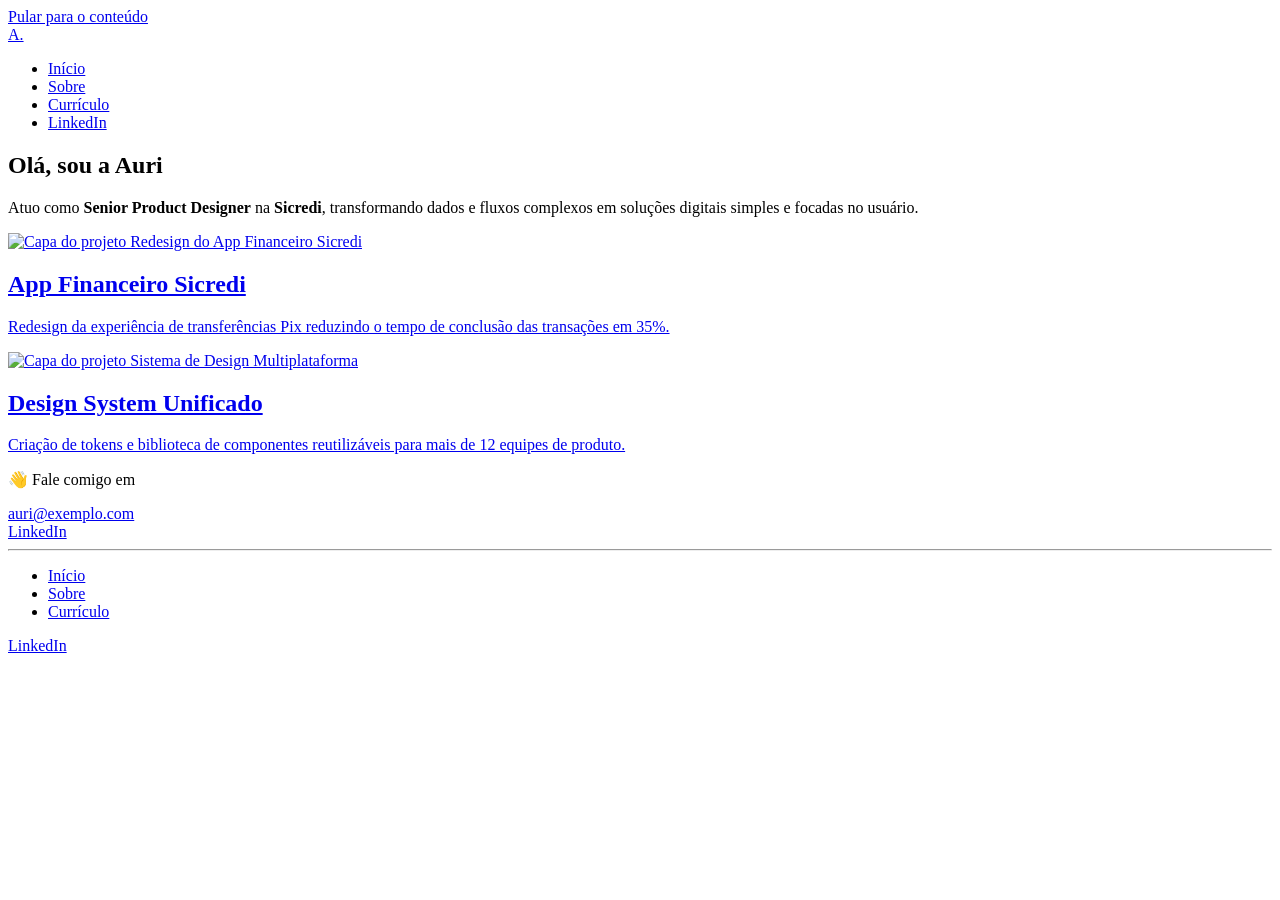
==== index.html @ 2e80b51f "Rename Teste.html to index.html" ====
<!DOCTYPE html>
<html lang="pt-BR">
<head>
  <meta charset="UTF-8">
  <meta name="viewport" content="width=device-width, initial-scale=1.0">
  <title>Auri Alves — Designer de Produto & UI/UX</title>
  
  <!-- CSS Principal -->
  <link rel="stylesheet" href="style.css">
</head>
<body>

  <!-- Link de acessibilidade para navegação rápida via teclado -->
  <a href="#conteudo-principal" class="link-pular">Pular para o conteúdo</a>

  <!-- CABEÇALHO REUTILIZÁVEL -->
  <header class="cabecalho">
    <div class="container cabecalho-conteudo">
      <a href="index.html" class="logo" aria-label="Auri Alves - Página inicial">A.</a>
      
      <nav aria-label="Navegação principal">
        <ul class="menu">
          <li><a href="index.html" class="menu-link ativo" aria-current="page">Início</a></li>
          <li><a href="sobre.html" class="menu-link">Sobre</a></li>
          <li><a href="#" class="menu-link" target="_blank" rel="noopener noreferrer">Currículo</a></li>
          <li><a href="https://linkedin.com" class="menu-link" target="_blank" rel="noopener noreferrer">LinkedIn</a></li>
        </ul>
      </nav>
    </div>
  </header>

  <!-- CONTEÚDO PRINCIPAL -->
  <main id="conteudo-principal">
    <div class="container">

      <!-- HERO SECTION -->
      <section class="hero" aria-labelledby="titulo-hero">
        <h1 id="titulo-hero" class="hero-titulo">Olá, sou a Auri</h1>
        <p class="hero-subtitulo">
          Atuo como <strong>Senior Product Designer</strong> na <strong>Sicredi</strong>, transformando dados e fluxos complexos em soluções digitais simples e focadas no usuário.
        </p>
      </section>

      <!-- SEÇÃO DE CASES / PROJETOS DA HOME -->
      <section class="secao-cases" aria-label="Projetos em Destaque">
        <div class="grade-cases">

          <!-- CASE 1: copie daqui até FIM DO CASE 1 -->
          <article>
            <a href="case-1.html" class="cartao-case" aria-labelledby="case-1-titulo">
              <!-- IMAGEM: troque o arquivo img/case-1-capa.jpg -->
              <div class="imagem" style="--proporcao: 1 / 1;">
                <img src="img/case-1-capa.jpg" alt="Capa do projeto Redesign do App Financeiro Sicredi" loading="lazy">
              </div>
              <h2 id="case-1-titulo" class="cartao-case-titulo">
                App Financeiro Sicredi
              </h2>
              <p class="cartao-case-descricao">
                Redesign da experiência de transferências Pix reduzindo o tempo de conclusão das transações em 35%.
              </p>
            </a>
          </article>
          <!-- FIM DO CASE 1 -->

          <!-- CASE 2: copie daqui até FIM DO CASE 2 -->
          <article>
            <a href="case-2.html" class="cartao-case" aria-labelledby="case-2-titulo">
              <!-- IMAGEM: troque o arquivo img/case-2-capa.jpg -->
              <div class="imagem" style="--proporcao: 1 / 1;">
                <img src="img/case-2-capa.jpg" alt="Capa do projeto Sistema de Design Multiplataforma" loading="lazy">
              </div>
              <h2 id="case-2-titulo" class="cartao-case-titulo">
                Design System Unificado
              </h2>
              <p class="cartao-case-descricao">
                Criação de tokens e biblioteca de componentes reutilizáveis para mais de 12 equipes de produto.
              </p>
            </a>
          </article>
          <!-- FIM DO CASE 2 -->

        </div>
      </section>

      <!-- BLOCO DE CONTATO REUTILIZÁVEL -->
      <section id="contato" class="bloco-contato" aria-labelledby="titulo-contato">
        <p class="contato-rotulo">👋 Fale comigo em</p>
        <a href="mailto:auri@exemplo.com" class="contato-email">auri@exemplo.com</a>
        <div class="contato-acoes">
          <a href="https://linkedin.com" class="botao" target="_blank" rel="noopener noreferrer">LinkedIn</a>
        </div>
      </section>

    </div>
  </main>

  <!-- RODAPÉ REUTILIZÁVEL -->
  <footer class="rodape">
    <div class="container">
      <hr class="rodape-linha">
      <div class="rodape-conteudo">
        <ul class="rodape-menu" aria-label="Navegação do rodapé">
          <li><a href="index.html" class="rodape-link">Início</a></li>
          <li><a href="sobre.html" class="rodape-link">Sobre</a></li>
          <li><a href="#" class="rodape-link" target="_blank" rel="noopener noreferrer">Currículo</a></li>
        </ul>
        <div>
          <a href="https://linkedin.com" class="rodape-link" target="_blank" rel="noopener noreferrer">LinkedIn</a>
        </div>
      </div>
    </div>
  </footer>

</body>
</html>
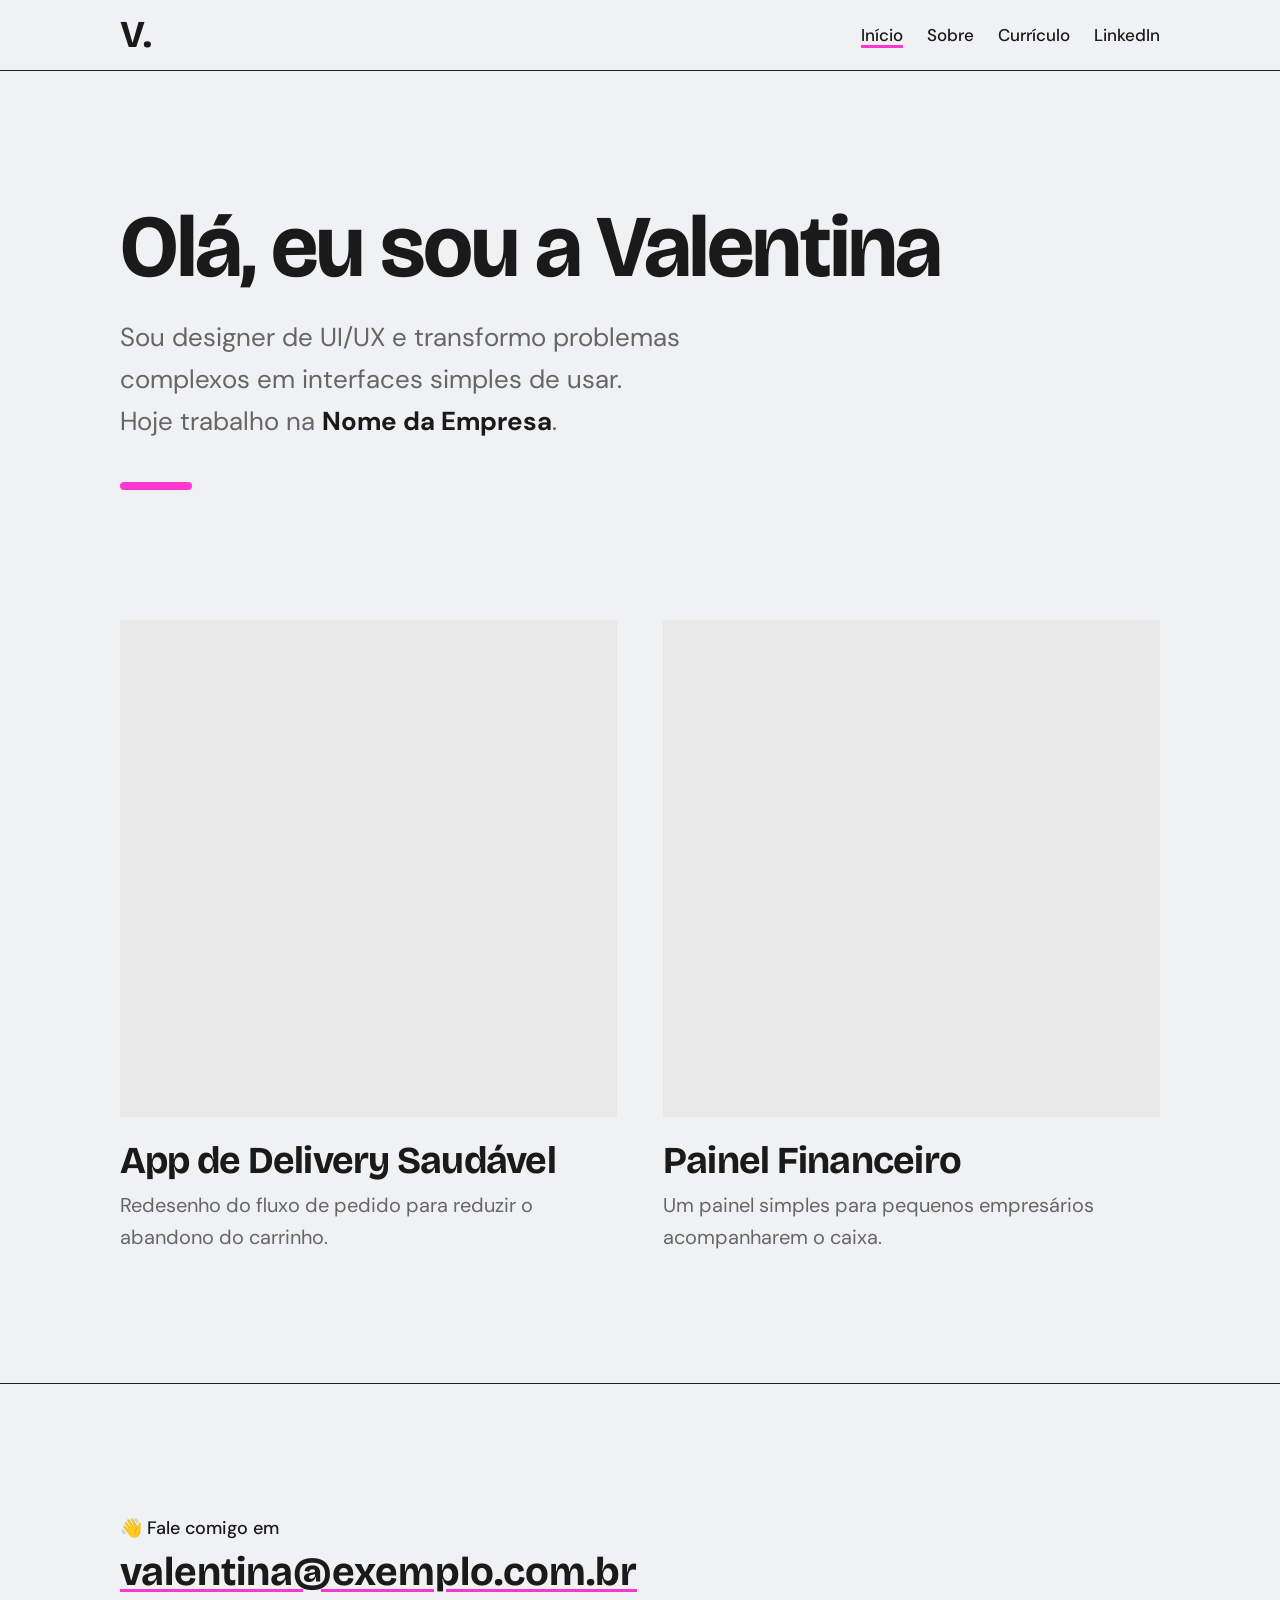
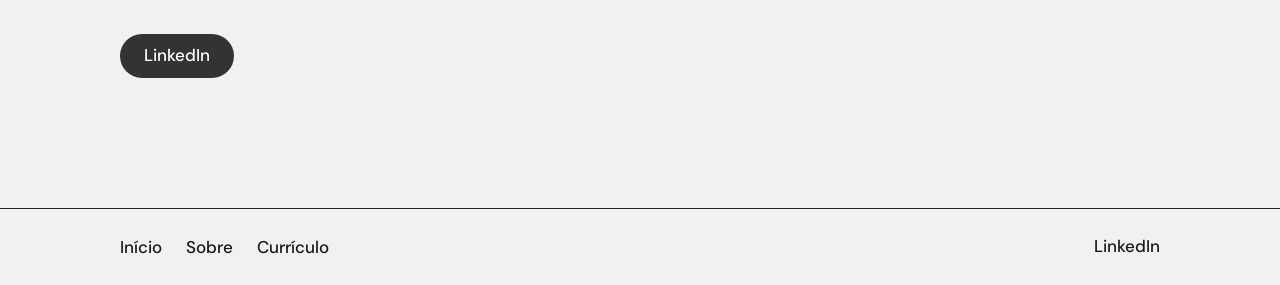
==== commit 16f0a642: "Add files via upload" ====
--- a/index.html
+++ b/index.html
@@ -2,114 +2,105 @@
 <html lang="pt-BR">
 <head>
   <meta charset="UTF-8">
-  <meta name="viewport" content="width=device-width, initial-scale=1.0">
-  <title>Auri Alves — Designer de Produto & UI/UX</title>
-  
-  <!-- CSS Principal -->
+  <meta name="viewport" content="width=device-width, initial-scale=1">
+  <title>Valentina Souza — Designer de UI/UX</title>
+  <meta name="description" content="Portfólio de Valentina Souza, designer de UI/UX.">
   <link rel="stylesheet" href="style.css">
 </head>
 <body>
 
-  <!-- Link de acessibilidade para navegação rápida via teclado -->
-  <a href="#conteudo-principal" class="link-pular">Pular para o conteúdo</a>
+  <a class="pular-conteudo" href="#conteudo">Pular para o conteúdo</a>
 
-  <!-- CABEÇALHO REUTILIZÁVEL -->
+  <!-- CABEÇALHO: copie daqui até FIM DO CABEÇALHO para as outras páginas -->
   <header class="cabecalho">
-    <div class="container cabecalho-conteudo">
-      <a href="index.html" class="logo" aria-label="Auri Alves - Página inicial">A.</a>
-      
-      <nav aria-label="Navegação principal">
+    <div class="container cabecalho-interno">
+      <a class="logo" href="index.html" aria-label="V. — página inicial">V.</a>
+      <nav aria-label="Menu principal">
         <ul class="menu">
-          <li><a href="index.html" class="menu-link ativo" aria-current="page">Início</a></li>
-          <li><a href="sobre.html" class="menu-link">Sobre</a></li>
-          <li><a href="#" class="menu-link" target="_blank" rel="noopener noreferrer">Currículo</a></li>
-          <li><a href="https://linkedin.com" class="menu-link" target="_blank" rel="noopener noreferrer">LinkedIn</a></li>
+          <li><a href="index.html" aria-current="page">Início</a></li>
+          <li><a href="sobre.html">Sobre</a></li>
+          <li><a href="https://exemplo.com.br/curriculo.pdf" target="_blank" rel="noopener noreferrer">Currículo<span class="so-leitor"> (abre em nova aba)</span></a></li>
+          <li><a href="https://www.linkedin.com/in/seu-perfil" target="_blank" rel="noopener noreferrer">LinkedIn<span class="so-leitor"> (abre em nova aba)</span></a></li>
         </ul>
       </nav>
     </div>
   </header>
+  <!-- FIM DO CABEÇALHO -->
 
-  <!-- CONTEÚDO PRINCIPAL -->
-  <main id="conteudo-principal">
-    <div class="container">
+  <main id="conteudo">
 
-      <!-- HERO SECTION -->
-      <section class="hero" aria-labelledby="titulo-hero">
-        <h1 id="titulo-hero" class="hero-titulo">Olá, sou a Auri</h1>
-        <p class="hero-subtitulo">
-          Atuo como <strong>Senior Product Designer</strong> na <strong>Sicredi</strong>, transformando dados e fluxos complexos em soluções digitais simples e focadas no usuário.
-        </p>
-      </section>
+    <section class="hero">
+      <div class="container">
+        <h1 class="titulo-principal">Olá, eu sou a Valentina</h1>
+        <p class="hero-subtitulo">Sou designer de UI/UX e transformo problemas complexos em interfaces simples de usar. Hoje trabalho na <strong>Nome da Empresa</strong>.</p>
+        <span class="decoracao" aria-hidden="true"></span>
+      </div>
+    </section>
 
-      <!-- SEÇÃO DE CASES / PROJETOS DA HOME -->
-      <section class="secao-cases" aria-label="Projetos em Destaque">
+    <section class="cases">
+      <div class="container">
+        <h2 class="so-leitor">Cases</h2>
         <div class="grade-cases">
 
           <!-- CASE 1: copie daqui até FIM DO CASE 1 -->
-          <article>
-            <a href="case-1.html" class="cartao-case" aria-labelledby="case-1-titulo">
+          <article class="card">
+            <a class="card-link" href="case-1.html">
               <!-- IMAGEM: troque o arquivo img/case-1-capa.jpg -->
-              <div class="imagem" style="--proporcao: 1 / 1;">
-                <img src="img/case-1-capa.jpg" alt="Capa do projeto Redesign do App Financeiro Sicredi" loading="lazy">
+              <div class="imagem">
+                <img src="img/case-1-capa.jpg" alt="Capa do case App de Delivery Saudável" loading="lazy">
               </div>
-              <h2 id="case-1-titulo" class="cartao-case-titulo">
-                App Financeiro Sicredi
-              </h2>
-              <p class="cartao-case-descricao">
-                Redesign da experiência de transferências Pix reduzindo o tempo de conclusão das transações em 35%.
-              </p>
+              <h3 class="card-nome">App de Delivery Saudável</h3>
+              <p class="card-descricao">Redesenho do fluxo de pedido para reduzir o abandono do carrinho.</p>
             </a>
           </article>
           <!-- FIM DO CASE 1 -->
 
           <!-- CASE 2: copie daqui até FIM DO CASE 2 -->
-          <article>
-            <a href="case-2.html" class="cartao-case" aria-labelledby="case-2-titulo">
+          <article class="card">
+            <a class="card-link" href="case-2.html">
               <!-- IMAGEM: troque o arquivo img/case-2-capa.jpg -->
-              <div class="imagem" style="--proporcao: 1 / 1;">
-                <img src="img/case-2-capa.jpg" alt="Capa do projeto Sistema de Design Multiplataforma" loading="lazy">
+              <div class="imagem">
+                <img src="img/case-2-capa.jpg" alt="Capa do case Painel Financeiro" loading="lazy">
               </div>
-              <h2 id="case-2-titulo" class="cartao-case-titulo">
-                Design System Unificado
-              </h2>
-              <p class="cartao-case-descricao">
-                Criação de tokens e biblioteca de componentes reutilizáveis para mais de 12 equipes de produto.
-              </p>
+              <h3 class="card-nome">Painel Financeiro</h3>
+              <p class="card-descricao">Um painel simples para pequenos empresários acompanharem o caixa.</p>
             </a>
           </article>
           <!-- FIM DO CASE 2 -->
 
         </div>
-      </section>
+      </div>
+    </section>
 
-      <!-- BLOCO DE CONTATO REUTILIZÁVEL -->
-      <section id="contato" class="bloco-contato" aria-labelledby="titulo-contato">
-        <p class="contato-rotulo">👋 Fale comigo em</p>
-        <a href="mailto:auri@exemplo.com" class="contato-email">auri@exemplo.com</a>
-        <div class="contato-acoes">
-          <a href="https://linkedin.com" class="botao" target="_blank" rel="noopener noreferrer">LinkedIn</a>
+    <!-- CONTATO: copie daqui até FIM DO CONTATO para as outras páginas -->
+    <section class="contato" id="contato">
+      <div class="container">
+        <h2 class="so-leitor">Contato</h2>
+        <p class="contato-chamada">👋 Fale comigo em</p>
+        <a class="contato-email" href="mailto:valentina@exemplo.com.br">valentina@exemplo.com.br</a>
+        <div>
+          <a class="botao" href="https://www.linkedin.com/in/seu-perfil" target="_blank" rel="noopener noreferrer">LinkedIn<span class="so-leitor"> (abre em nova aba)</span></a>
         </div>
-      </section>
+      </div>
+    </section>
+    <!-- FIM DO CONTATO -->
 
-    </div>
   </main>
 
-  <!-- RODAPÉ REUTILIZÁVEL -->
+  <!-- RODAPÉ: copie daqui até FIM DO RODAPÉ para as outras páginas -->
   <footer class="rodape">
-    <div class="container">
-      <hr class="rodape-linha">
-      <div class="rodape-conteudo">
-        <ul class="rodape-menu" aria-label="Navegação do rodapé">
-          <li><a href="index.html" class="rodape-link">Início</a></li>
-          <li><a href="sobre.html" class="rodape-link">Sobre</a></li>
-          <li><a href="#" class="rodape-link" target="_blank" rel="noopener noreferrer">Currículo</a></li>
+    <div class="container rodape-interno">
+      <nav aria-label="Menu do rodapé">
+        <ul class="rodape-menu">
+          <li><a href="index.html">Início</a></li>
+          <li><a href="sobre.html">Sobre</a></li>
+          <li><a href="https://exemplo.com.br/curriculo.pdf" target="_blank" rel="noopener noreferrer">Currículo<span class="so-leitor"> (abre em nova aba)</span></a></li>
         </ul>
-        <div>
-          <a href="https://linkedin.com" class="rodape-link" target="_blank" rel="noopener noreferrer">LinkedIn</a>
-        </div>
-      </div>
+      </nav>
+      <a href="https://www.linkedin.com/in/seu-perfil" target="_blank" rel="noopener noreferrer">LinkedIn<span class="so-leitor"> (abre em nova aba)</span></a>
     </div>
   </footer>
+  <!-- FIM DO RODAPÉ -->
 
 </body>
 </html>
--- a/style.css
+++ b/style.css
@@ -0,0 +1,793 @@
+@import url("https://fonts.googleapis.com/css2?family=Bricolage+Grotesque:wght@300;400;500;700&family=DM+Sans:wght@300;400;500;700&display=swap");
+
+/* ==========================================================================
+   STYLE.CSS — Portfólio UI/UX (serve a index, sobre e case)
+   Seções: 1 Variáveis · 2 Base · 3 Cabeçalho · 4 Home · 5 Sobre · 6 Case · 7 Rodapé
+   Mobile-first: o padrão é o celular; ajustes em 768px e 1200px.
+   ========================================================================== */
+
+
+/* ==========================================================================
+   1. VARIÁVEIS — edite aqui para mudar o visual
+   ========================================================================== */
+:root {
+  /* Cores */
+  --cor-fundo: #F0F1F3;
+  --cor-imagem: #E8E8E8;
+  --cor-texto: #1A1A1A;
+  --cor-texto-secundario: #666666;
+  --cor-botao-fundo: #333333;
+  --cor-botao-texto: #FFFFFF;
+  --cor-link: #8A6100;
+  --cor-destaque: #FF37D0; /* só decoração, nunca em texto */
+  --cor-linha: #222222;
+
+  /* Fontes (com reserva do sistema) */
+  --fonte-titulo: "Bricolage Grotesque", system-ui, -apple-system, "Segoe UI", Arial, sans-serif;
+  --fonte-texto: "DM Sans", system-ui, -apple-system, "Segoe UI", Arial, sans-serif;
+
+  /* Pesos */
+  --peso-leve: 300;
+  --peso-normal: 400;
+  --peso-medio: 500;
+  --peso-negrito: 700;
+
+  /* Tamanhos de texto (celular) */
+  --tam-titulo-principal: 46px;
+  --tam-subtitulo: 19px;
+  --tam-titulo-pagina: 38px;
+  --tam-nome-case-card: 27px;
+  --tam-descricao-card: 16px;
+  --tam-titulo-secao: 27px;
+  --tam-paragrafo: 16px;
+  --tam-numero-resultado: 48px;
+  --tam-email: 24px;
+  --tam-menu: 16px;
+
+  /* Detalhes de texto */
+  --entrelinha-titulo: 1.05;
+  --entrelinha-texto: 1.6;
+  --espacamento-titulo: -0.02em;
+
+  /* Espaçamentos (celular) */
+  --largura-conteudo: 1160px;
+  --margem-lateral: 24px;
+  --espaco-secao: 80px;
+  --espaco-cards: 40px;
+  --coluna-sobre: 560px;
+  --coluna-case: 756px;
+  --margem-ancora: 96px;
+
+  /* Espaços pequenos */
+  --espaco-xs: 8px;
+  --espaco-s: 16px;
+  --espaco-m: 24px;
+  --espaco-l: 40px;
+
+  /* Botão */
+  --altura-botao: 44px;
+  --espaco-botao: 24px;
+  --raio-pilula: 999px;
+
+  /* Linhas, foco e decoração */
+  --espessura-linha: 1px;
+  --espessura-foco: 3px;
+  --distancia-foco: 4px;
+  --espessura-sublinhado: 2px;
+  --decoracao-largura: 72px;
+  --decoracao-altura: 8px;
+
+  /* Imagens e animação */
+  --proporcao: 1 / 1;
+  --duracao-abertura: 600ms;
+}
+
+@media (min-width: 768px) {
+  :root {
+    --tam-titulo-principal: 67px;
+    --tam-subtitulo: 22px;
+    --tam-titulo-pagina: 51px;
+    --tam-nome-case-card: 32px;
+    --tam-descricao-card: 18px;
+    --tam-titulo-secao: 32px;
+    --tam-paragrafo: 17px;
+    --tam-numero-resultado: 59px;
+    --tam-email: 32px;
+
+    --margem-lateral: 48px;
+    --espaco-secao: 105px;
+    --espaco-cards: 43px;
+  }
+}
+
+@media (min-width: 1200px) {
+  :root {
+    --tam-titulo-principal: 88px;
+    --tam-subtitulo: 26px;
+    --tam-titulo-pagina: 64px;
+    --tam-nome-case-card: 38px;
+    --tam-descricao-card: 20px;
+    --tam-titulo-secao: 38px;
+    --tam-paragrafo: 18px;
+    --tam-numero-resultado: 70px;
+    --tam-email: 40px;
+    --tam-menu: 17px;
+
+    --margem-lateral: 120px;
+    --espaco-secao: 130px;
+    --espaco-cards: 46px;
+  }
+}
+
+
+/* ==========================================================================
+   2. BASE — reset, texto, links, imagens, botão, foco, animação
+   ========================================================================== */
+*,
+*::before,
+*::after {
+  box-sizing: border-box;
+}
+
+html {
+  -webkit-text-size-adjust: 100%;
+}
+
+body {
+  margin: 0;
+  background: var(--cor-fundo);
+  color: var(--cor-texto);
+  font-family: var(--fonte-texto);
+  font-size: var(--tam-paragrafo);
+  font-weight: var(--peso-normal);
+  line-height: var(--entrelinha-texto);
+}
+
+h1, h2, h3, p, ul, figure {
+  margin: 0;
+}
+
+ul {
+  padding: 0;
+  list-style: none;
+}
+
+/* Container: mesma borda esquerda em todas as páginas */
+.container {
+  width: 100%;
+  max-width: calc(var(--largura-conteudo) + 2 * var(--margem-lateral));
+  margin-inline: auto;
+  padding-inline: var(--margem-lateral);
+}
+
+/* Títulos */
+.titulo-principal,
+.titulo-pagina,
+.titulo-secao,
+.card-nome {
+  font-family: var(--fonte-titulo);
+  font-weight: var(--peso-negrito);
+  line-height: var(--entrelinha-titulo);
+  letter-spacing: var(--espacamento-titulo);
+  overflow-wrap: break-word;
+}
+
+.titulo-principal { font-size: var(--tam-titulo-principal); }
+.titulo-pagina    { font-size: var(--tam-titulo-pagina); }
+.titulo-secao     { font-size: var(--tam-titulo-secao); }
+
+/* Parágrafo e link dentro do texto */
+.paragrafo {
+  font-size: var(--tam-paragrafo);
+  line-height: var(--entrelinha-texto);
+}
+
+.paragrafo + .paragrafo {
+  margin-top: var(--espaco-s);
+}
+
+.paragrafo a,
+.link-texto {
+  color: var(--cor-link);
+  text-decoration: underline;
+  text-underline-offset: var(--distancia-foco);
+}
+
+.paragrafo a:hover,
+.link-texto:hover {
+  text-decoration-thickness: var(--espessura-sublinhado);
+}
+
+.texto-secundario {
+  color: var(--cor-texto-secundario);
+}
+
+/* Imagens: um único padrão. Sem foto, aparece o bloco cinza.
+   Outra proporção: <div class="imagem" style="--proporcao: 16 / 9"> */
+.imagem {
+  position: relative;
+  width: 100%;
+  aspect-ratio: var(--proporcao);
+  background: var(--cor-imagem);
+  overflow: hidden;
+}
+
+.imagem img {
+  display: block;
+  width: 100%;
+  height: 100%;
+  object-fit: cover;
+  color: transparent; /* esconde o texto alternativo se a foto faltar */
+}
+
+/* Cobre o ícone de imagem quebrada (só aparece quando o arquivo não existe) */
+.imagem img::after {
+  content: "";
+  position: absolute;
+  inset: 0;
+  background: var(--cor-imagem);
+}
+
+/* Botão em pílula */
+.botao {
+  display: inline-flex;
+  align-items: center;
+  justify-content: center;
+  min-height: var(--altura-botao);
+  padding: 0 var(--espaco-botao);
+  background: var(--cor-botao-fundo);
+  color: var(--cor-botao-texto);
+  font-family: var(--fonte-texto);
+  font-size: var(--tam-menu);
+  font-weight: var(--peso-medio);
+  line-height: 1;
+  text-decoration: none;
+  border-radius: var(--raio-pilula);
+}
+
+.botao:hover {
+  background: var(--cor-texto);
+}
+
+/* Decoração (só visual): barra na cor de destaque */
+.decoracao {
+  display: block;
+  width: var(--decoracao-largura);
+  height: var(--decoracao-altura);
+  background: var(--cor-destaque);
+  border-radius: var(--raio-pilula);
+}
+
+/* Foco visível (nunca remova o outline) */
+a:focus-visible {
+  outline: var(--espessura-foco) solid var(--cor-texto);
+  outline-offset: var(--distancia-foco);
+}
+
+/* Texto só para leitor de tela */
+.so-leitor {
+  position: absolute;
+  width: 1px;
+  height: 1px;
+  margin: -1px;
+  padding: 0;
+  overflow: hidden;
+  clip-path: inset(50%);
+  white-space: nowrap;
+  border: 0;
+}
+
+/* Link "pular para o conteúdo": aparece só com o teclado */
+.pular-conteudo {
+  position: absolute;
+  top: var(--espaco-xs);
+  left: var(--espaco-xs);
+  z-index: 20;
+  padding: var(--espaco-xs) var(--espaco-s);
+  background: var(--cor-botao-fundo);
+  color: var(--cor-botao-texto);
+  font-weight: var(--peso-medio);
+  text-decoration: none;
+  transform: translateY(-200%);
+}
+
+.pular-conteudo:focus-visible {
+  transform: none;
+}
+
+/* Animação só de abertura (desligada para quem prefere menos movimento) */
+@keyframes abrir {
+  from { opacity: 0; }
+  to   { opacity: 1; }
+}
+
+main {
+  animation: abrir var(--duracao-abertura) ease-out both;
+}
+
+@media (prefers-reduced-motion: reduce) {
+  main {
+    animation: none;
+  }
+}
+
+
+/* ==========================================================================
+   3. CABEÇALHO — logo à esquerda, menu à direita, sempre visível
+   ========================================================================== */
+.cabecalho {
+  position: sticky;
+  top: 0;
+  z-index: 10;
+  background: var(--cor-fundo);
+  border-bottom: var(--espessura-linha) solid var(--cor-linha);
+}
+
+.cabecalho-interno {
+  display: flex;
+  flex-wrap: wrap;
+  align-items: center;
+  justify-content: space-between;
+  gap: var(--espaco-xs) var(--espaco-m);
+  padding-block: var(--espaco-s);
+}
+
+.logo {
+  font-family: var(--fonte-titulo);
+  font-size: var(--tam-nome-case-card);
+  font-weight: var(--peso-negrito);
+  line-height: 1;
+  color: var(--cor-texto);
+  text-decoration: none;
+}
+
+.menu {
+  display: flex;
+  flex-wrap: wrap;
+  justify-content: flex-end;
+  gap: var(--espaco-xs) var(--espaco-m);
+}
+
+.menu a {
+  color: var(--cor-texto);
+  font-size: var(--tam-menu);
+  font-weight: var(--peso-medio);
+  text-decoration: none;
+}
+
+.menu a:hover,
+.menu a[aria-current="page"] {
+  text-decoration: underline;
+  text-decoration-color: var(--cor-destaque);
+  text-decoration-thickness: var(--espessura-foco);
+  text-underline-offset: var(--distancia-foco);
+}
+
+
+/* ==========================================================================
+   4. HOME — hero, grade de cases, contato
+   ========================================================================== */
+.hero {
+  padding-top: var(--espaco-secao);
+}
+
+.hero-subtitulo {
+  max-width: var(--coluna-sobre);
+  margin-top: var(--espaco-m);
+  color: var(--cor-texto-secundario);
+  font-size: var(--tam-subtitulo);
+  font-weight: var(--peso-normal);
+  line-height: var(--entrelinha-texto);
+}
+
+.hero-subtitulo strong {
+  color: var(--cor-texto);
+  font-weight: var(--peso-negrito);
+}
+
+.hero .decoracao {
+  margin-top: var(--espaco-l);
+}
+
+.cases {
+  padding-top: var(--espaco-secao);
+}
+
+.grade-cases {
+  display: grid;
+  grid-template-columns: minmax(0, 1fr);
+  gap: var(--espaco-cards);
+}
+
+@media (min-width: 768px) {
+  .grade-cases {
+    grid-template-columns: repeat(2, minmax(0, 1fr));
+  }
+}
+
+/* Card inteiro clicável */
+.card-link {
+  display: block;
+  color: inherit;
+  text-decoration: none;
+}
+
+.card-nome {
+  margin-top: var(--espaco-m);
+  font-size: var(--tam-nome-case-card);
+}
+
+.card-link:hover .card-nome {
+  text-decoration: underline;
+  text-decoration-color: var(--cor-destaque);
+  text-decoration-thickness: var(--espessura-foco);
+  text-underline-offset: var(--distancia-foco);
+}
+
+.card-descricao {
+  margin-top: var(--espaco-xs);
+  color: var(--cor-texto-secundario);
+  font-size: var(--tam-descricao-card);
+  line-height: var(--entrelinha-texto);
+}
+
+/* Bloco de contato (reaproveitado em todas as páginas) */
+.contato {
+  margin-top: var(--espaco-secao);
+  padding-top: var(--espaco-secao);
+  border-top: var(--espessura-linha) solid var(--cor-linha);
+  scroll-margin-top: var(--margem-ancora);
+}
+
+.contato-chamada {
+  font-size: var(--tam-paragrafo);
+  font-weight: var(--peso-medio);
+}
+
+.contato-email {
+  display: inline-block;
+  margin-top: var(--espaco-xs);
+  color: var(--cor-texto);
+  font-family: var(--fonte-titulo);
+  font-size: var(--tam-email);
+  font-weight: var(--peso-negrito);
+  line-height: var(--entrelinha-titulo);
+  text-decoration: underline;
+  text-decoration-color: var(--cor-destaque);
+  text-decoration-thickness: var(--espessura-foco);
+  text-underline-offset: var(--distancia-foco);
+  overflow-wrap: anywhere;
+}
+
+.contato .botao {
+  margin-top: var(--espaco-l);
+}
+
+
+/* ==========================================================================
+   5. SOBRE — texto na coluna de 560px + foto
+   ========================================================================== */
+.sobre {
+  padding-top: var(--espaco-secao);
+}
+
+.sobre-grade {
+  display: grid;
+  grid-template-columns: minmax(0, 1fr);
+  gap: var(--espaco-l);
+}
+
+.coluna-sobre {
+  max-width: var(--coluna-sobre);
+}
+
+.coluna-sobre .titulo-pagina {
+  margin-bottom: var(--espaco-m);
+}
+
+.sobre-foto {
+  max-width: var(--coluna-sobre);
+}
+
+@media (min-width: 1200px) {
+  .sobre-grade {
+    grid-template-columns: var(--coluna-sobre) minmax(0, 1fr);
+    gap: var(--espaco-secao);
+    align-items: start;
+  }
+}
+
+
+/* ==========================================================================
+   6. CASE — nome, capa, informações, seções e resultados
+   ========================================================================== */
+.case-cabecalho {
+  padding-top: var(--espaco-secao);
+}
+
+.case-cabecalho .titulo-pagina {
+  max-width: var(--coluna-case);
+}
+
+.case-resumo {
+  max-width: var(--coluna-case);
+  margin-top: var(--espaco-m);
+  color: var(--cor-texto-secundario);
+  font-size: var(--tam-subtitulo);
+  line-height: var(--entrelinha-texto);
+}
+
+.case-capa {
+  margin-top: var(--espaco-l);
+}
+
+/* Informações rápidas (papel, prazo, ferramentas) */
+.case-info {
+  display: grid;
+  grid-template-columns: minmax(0, 1fr);
+  gap: var(--espaco-m);
+  margin-top: var(--espaco-l);
+  padding-top: var(--espaco-m);
+  border-top: var(--espessura-linha) solid var(--cor-linha);
+}
+
+.case-info-rotulo {
+  color: var(--cor-texto-secundario);
+  font-size: var(--tam-menu);
+}
+
+.case-info-valor {
+  font-weight: var(--peso-medio);
+}
+
+.case-secao {
+  padding-top: var(--espaco-secao);
+}
+
+.coluna-case {
+  max-width: var(--coluna-case);
+}
+
+.coluna-case .titulo-secao {
+  margin-bottom: var(--espaco-s);
+}
+
+.case-imagem {
+  margin-top: var(--espaco-l);
+}
+
+/* Resultados com números grandes */
+.resultados {
+  display: grid;
+  grid-template-columns: minmax(0, 1fr);
+  gap: var(--espaco-l);
+  margin-top: var(--espaco-l);
+}
+
+.resultado-numero {
+  font-family: var(--fonte-titulo);
+  font-size: var(--tam-numero-resultado);
+  font-weight: var(--peso-negrito);
+  line-height: var(--entrelinha-titulo);
+  letter-spacing: var(--espacamento-titulo);
+}
+
+.resultado-texto {
+  margin-top: var(--espaco-xs);
+  color: var(--cor-texto-secundario);
+}
+
+@media (min-width: 768px) {
+  .case-info {
+    grid-template-columns: repeat(3, minmax(0, 1fr));
+  }
+
+  .resultados {
+    grid-template-columns: repeat(3, minmax(0, 1fr));
+  }
+}
+
+
+/* ==========================================================================
+   7. RODAPÉ — linha divisória, menu à esquerda, LinkedIn à direita
+   ========================================================================== */
+.rodape {
+  margin-top: var(--espaco-secao);
+  border-top: var(--espessura-linha) solid var(--cor-linha);
+}
+
+.rodape-interno {
+  display: flex;
+  flex-wrap: wrap;
+  align-items: center;
+  justify-content: space-between;
+  gap: var(--espaco-s) var(--espaco-m);
+  padding-block: var(--espaco-m);
+}
+
+.rodape-menu {
+  display: flex;
+  flex-wrap: wrap;
+  gap: var(--espaco-xs) var(--espaco-m);
+}
+
+.rodape a {
+  color: var(--cor-texto);
+  font-size: var(--tam-menu);
+  font-weight: var(--peso-medio);
+  text-decoration: none;
+}
+
+.rodape a:hover {
+  text-decoration: underline;
+  text-decoration-color: var(--cor-destaque);
+  text-decoration-thickness: var(--espessura-foco);
+  text-underline-offset: var(--distancia-foco);
+}
+
+
+/* ==========================================================================
+   PÁGINA SOBRE — só o que é novo (o resto vem das seções acima)
+   ========================================================================== */
+:root {
+  /* Nome da instituição / empresa / grupo de habilidades */
+  --tam-nome-item: 28px;
+  /* Foto da página sobre */
+  --largura-foto-sobre: 400px;
+  /* Recuo do detalhe abaixo do nome */
+  --recuo-detalhe: 16px;
+}
+
+/* Foto quadrada, até 400px */
+.sobre-foto {
+  max-width: var(--largura-foto-sobre);
+}
+
+/* Duas colunas no desktop: texto à esquerda, foto à direita */
+@media (min-width: 1200px) {
+  .sobre-grade {
+    grid-template-columns: var(--coluna-sobre) minmax(0, var(--largura-foto-sobre));
+    justify-content: space-between;
+    gap: var(--espaco-l);
+  }
+}
+
+/* Botão Currículo abaixo dos parágrafos */
+.sobre-acoes {
+  margin-top: var(--espaco-l);
+}
+
+/* Seções Formação, Experiência e Habilidades */
+.sobre-secao {
+  padding-top: var(--espaco-secao);
+}
+
+.sobre-secao .titulo-secao {
+  margin-bottom: var(--espaco-m);
+}
+
+.lista-itens {
+  max-width: var(--coluna-sobre);
+}
+
+.item + .item {
+  margin-top: var(--espaco-m);
+}
+
+.item-nome {
+  font-family: var(--fonte-titulo);
+  font-size: var(--tam-nome-item);
+  font-weight: var(--peso-leve);
+  line-height: var(--entrelinha-titulo);
+  letter-spacing: var(--espacamento-titulo);
+  overflow-wrap: break-word;
+}
+
+.item-detalhe {
+  margin-top: var(--espaco-xs);
+  padding-left: var(--recuo-detalhe);
+  color: var(--cor-texto-secundario);
+  font-size: var(--tam-paragrafo);
+  line-height: var(--entrelinha-texto);
+}
+
+
+/* ==========================================================================
+   PÁGINA DE CASE — só o que é novo (o resto vem das seções acima)
+   ========================================================================== */
+:root {
+  /* Título de bloco */
+  --tam-titulo-bloco: 30px;
+  --peso-titulo-bloco: 500;
+  /* Legenda do número de resultado */
+  --tam-legenda-resultado: 30px;
+  --entrelinha-legenda: 1.2;
+  /* Rótulo de Papel / Equipe */
+  --tam-rotulo-case: 18px;
+  --peso-rotulo-case: 500;
+  --espacamento-rotulo-case: 0.04em;
+  /* Texto dos blocos */
+  --entrelinha-bloco: 1.7;
+}
+
+/* Topo: nome e subtítulo à esquerda, imagem horizontal à direita
+   (no celular a imagem vai para baixo do texto) */
+.case-topo {
+  display: grid;
+  grid-template-columns: minmax(0, 1fr);
+  gap: var(--espaco-l);
+}
+
+.case-topo .case-capa {
+  margin-top: 0;
+}
+
+@media (min-width: 1200px) {
+  .case-topo {
+    grid-template-columns: repeat(2, minmax(0, 1fr));
+    align-items: center;
+  }
+}
+
+/* Papel e Equipe: sempre duas colunas */
+.case-info {
+  grid-template-columns: repeat(2, minmax(0, 1fr));
+}
+
+.case-info-rotulo {
+  margin-bottom: var(--espaco-xs);
+  font-size: var(--tam-rotulo-case);
+  font-weight: var(--peso-rotulo-case);
+  letter-spacing: var(--espacamento-rotulo-case);
+  text-transform: uppercase;
+}
+
+/* Blocos de texto */
+.bloco-titulo {
+  margin-bottom: var(--espaco-s);
+  font-family: var(--fonte-titulo);
+  font-size: var(--tam-titulo-bloco);
+  font-weight: var(--peso-titulo-bloco);
+  line-height: var(--entrelinha-titulo);
+  letter-spacing: var(--espacamento-titulo);
+  overflow-wrap: break-word;
+}
+
+.bloco-texto {
+  line-height: var(--entrelinha-bloco);
+}
+
+/* Legenda da imagem do bloco */
+.case-legenda {
+  margin-top: var(--espaco-s);
+  color: var(--cor-texto-secundario);
+  font-size: var(--tam-menu);
+  font-style: italic;
+  text-align: center;
+}
+
+/* Resultados: 2 por linha no celular, 4 no desktop */
+.resultados {
+  grid-template-columns: repeat(2, minmax(0, 1fr));
+}
+
+@media (min-width: 1200px) {
+  .resultados {
+    grid-template-columns: repeat(4, minmax(0, 1fr));
+  }
+}
+
+.resultado-numero {
+  overflow-wrap: anywhere;
+}
+
+.resultado-texto {
+  font-size: var(--tam-legenda-resultado);
+  line-height: var(--entrelinha-legenda);
+  overflow-wrap: break-word;
+}
+
+/* Veja outros cases */
+.case-outros .titulo-secao {
+  margin-bottom: var(--espaco-l);
+}
